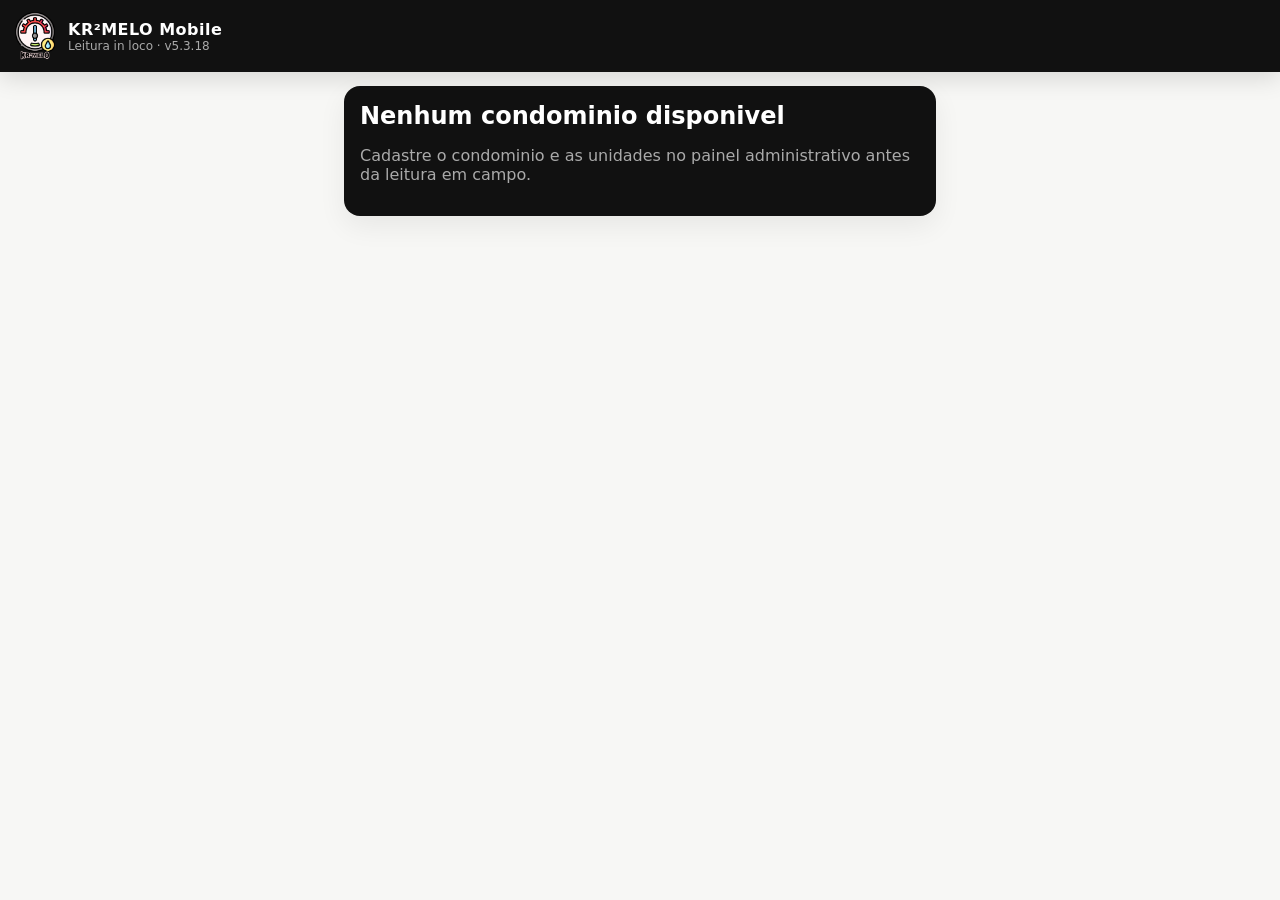
==== mobile.html @ ae86698d "Add files via upload" ====
<!doctype html>
<html lang="pt-BR">
<head>
  <meta charset="utf-8">
  <meta name="viewport" content="width=device-width,initial-scale=1,maximum-scale=1">
  <meta name="theme-color" content="#111111">
  <meta name="description" content="KR²MELO Mobile · Leitura de hidrômetros em campo.">
  <title>KR²MELO Mobile · Leitura in loco v5.3.18</title>
  <link rel="manifest" href="manifest.webmanifest">
  <link rel="icon" href="assets/logo.png">
  <link rel="stylesheet" href="mobile.css">
</head>
<body>
  <header class="m-top">
    <img src="assets/logo.png" alt="KR²MELO">
    <div><strong>KR²MELO Mobile</strong><small>Leitura in loco · v5.3.18</small></div>
  </header>
  <main id="mobileApp"></main>
  <input type="file" id="mobileImportInput" accept="application/json,.json" hidden>
  <div class="toast" id="toast" role="status" aria-live="polite"></div>
  <script src="sync.js"></script>
  <script src="mobile.js"></script>
</body>
</html>
---- mobile.css ----
:root{--red:#ff1100;--red-dark:#c90d00;--ink:#111;--paper:#f7f7f5;--line:#ddd;--muted:#73777c;--ok:#15966b;--warn:#f0a000;font-family:Inter,system-ui,-apple-system,"Segoe UI",sans-serif;color:var(--ink);background:var(--paper)}
*{box-sizing:border-box}
body{margin:0;min-width:320px;background:var(--paper)}
.m-top{position:sticky;top:0;z-index:5;background:#111;color:#fff;display:flex;align-items:center;gap:12px;padding:12px 14px;box-shadow:0 6px 25px #0002}
.m-top img{width:42px;height:48px;object-fit:contain}
.m-top strong{display:block;letter-spacing:.03em}
.m-top small{display:block;color:#aaa;font-size:12px}
main{padding:14px;max-width:620px;margin:auto}
.card{background:#fff;border:1px solid var(--line);border-radius:16px;padding:16px;box-shadow:0 10px 28px #1111;margin-bottom:12px}
.hero{background:#111;color:#fff;border:0}
.hero p{color:#aaa}
.hero h1,.card h2,.card h3{margin:0 0 8px}
.muted{color:var(--muted)}
input,select,button{width:100%;font:inherit;border-radius:12px}
select,input,textarea{border:1px solid var(--line);padding:13px;background:#fff}
textarea{width:100%;font:inherit;border-radius:12px;resize:vertical;min-height:76px}
button{border:0;padding:15px 16px;font-weight:900;cursor:pointer}
.primary{background:var(--red);color:#fff}
.secondary{background:#fff;border:1px solid var(--line)}
.row{display:flex;gap:9px}
.row>*{flex:1}
.compact-card{padding:12px 14px}
.route-summary{display:grid;grid-template-columns:repeat(4,1fr);gap:8px;padding:12px}
.route-summary div{background:#fafafa;border:1px solid var(--line);border-radius:12px;padding:10px 6px;text-align:center}
.route-summary small{display:block;color:var(--muted);font-size:10px;font-weight:900;text-transform:uppercase}
.route-summary strong{display:block;margin-top:3px;font-size:24px}
.mobile-tools{display:grid;grid-template-columns:repeat(auto-fit,minmax(128px,1fr));gap:8px;align-items:center;padding:12px}
.mobile-tools input{grid-column:1/-1;min-width:0}
.mobile-tools select{min-width:0}
.pending-button,.backup-button,.sync-button{white-space:normal;padding-left:10px;padding-right:10px;min-height:42px}
.unit-head{display:flex;justify-content:space-between;align-items:center;gap:12px}
.reading-card-alert{border-color:#f2b0aa;box-shadow:0 0 0 3px #ff110014,0 10px 28px #1111}
.reading-card-alert .unit-number{color:var(--red)}
.unit-number{font-size:54px;font-weight:950;letter-spacing:.03em}
.resident-line{margin-top:-4px}
.saved-line{margin:-4px 0 10px;color:var(--ok);font-size:12px;font-weight:800}
.edit-unit{margin:0 0 12px;padding:11px 14px}
.pill{display:inline-block;border-radius:999px;padding:6px 10px;font-size:12px;font-weight:900;background:#eee}
.pill.ok{background:#e5f8ef;color:#08724e}
.pill.warn{background:#fff3d8;color:#8a5b00}
.progress{height:12px;background:#eee;border-radius:999px;overflow:hidden}
.progress i{display:block;height:100%;background:var(--red);border-radius:999px}
.read-kpis{display:grid;grid-template-columns:1fr 1fr;gap:10px;margin:14px 0}
.read-kpis div{border:1px solid var(--line);border-radius:12px;padding:12px;background:#fafafa}
.read-kpis small{display:block;color:var(--muted);font-weight:800;text-transform:uppercase;font-size:11px}
.read-kpis strong{display:block;margin-top:4px;font-size:23px}
.reading-big label{font-size:12px;color:var(--muted);font-weight:800}
.reading-big input{font-size:36px;font-weight:900;text-align:center;margin-top:6px}
.note-field{display:block;margin-top:10px;color:var(--muted);font-size:12px;font-weight:900}
.note-field textarea{display:block;margin-top:6px;color:var(--ink);font-size:16px;font-weight:600;line-height:1.35}
.save-reading{margin-top:12px}
.no-access-row{display:grid;grid-template-columns:1fr 104px;gap:8px;margin-top:9px}
.no-access{padding-left:10px;padding-right:10px}
.reopen{margin-top:9px}
.nav-row{margin-top:9px}
.apt-list{display:grid;grid-template-columns:repeat(4,1fr);gap:8px}
.apt-list button{min-width:0;padding:12px 5px;background:#fff;border:1px solid var(--line);font-size:13px;line-height:1.15;overflow-wrap:anywhere}
.apt-list button.done{background:#e9f8f1;border-color:#b7e6cf;color:#08724e}
.apt-list button.active{outline:3px solid #ff110033;border-color:var(--red)}
.empty-list{grid-column:1/-1;text-align:center;margin:10px 0}
.history-card{padding:14px}
.mobile-history-list{display:grid;grid-template-columns:repeat(2,1fr);gap:8px}
.mobile-history-list div{border:1px solid var(--line);border-radius:12px;background:#fafafa;padding:10px}
.mobile-history-list small{display:block;color:var(--muted);font-size:11px;font-weight:800;text-transform:uppercase}
.mobile-history-list strong{display:block;margin-top:4px;font-size:20px}
.mobile-history-list span{display:block;margin-top:2px;color:var(--ok);font-size:12px;font-weight:800}
.alert{border-left:4px solid var(--warn);background:#fff8e8;padding:12px;border-radius:12px;font-size:13px;line-height:1.45}
.alert.danger{border-left-color:var(--red);background:#fff0ef;color:#7b150d}
.alert.ok{border-left-color:var(--ok)}
.toast{position:fixed;left:14px;right:14px;bottom:14px;background:#111;color:white;padding:13px 16px;border-radius:12px;transform:translateY(90px);opacity:0;transition:.25s;text-align:center;font-weight:800;z-index:8}
.toast.show{transform:none;opacity:1}
.toast.error{background:var(--red-dark)}
@media(max-width:430px){.route-summary{grid-template-columns:repeat(2,1fr)}.mobile-tools{grid-template-columns:1fr}.pending-button,.backup-button,.sync-button{white-space:normal}.no-access-row{grid-template-columns:1fr}.apt-list{grid-template-columns:repeat(4,minmax(0,1fr));gap:6px}.apt-list button{padding:10px 3px;font-size:12px}}
@media(max-width:390px){.m-top{gap:8px;padding:10px 11px}.m-top img{width:35px;height:42px}.m-top strong{font-size:13px}.m-top small{font-size:10px}.unit-number{font-size:48px}.reading-big input{font-size:32px}.apt-list{gap:5px}.apt-list button{font-size:11px;padding:9px 2px}}
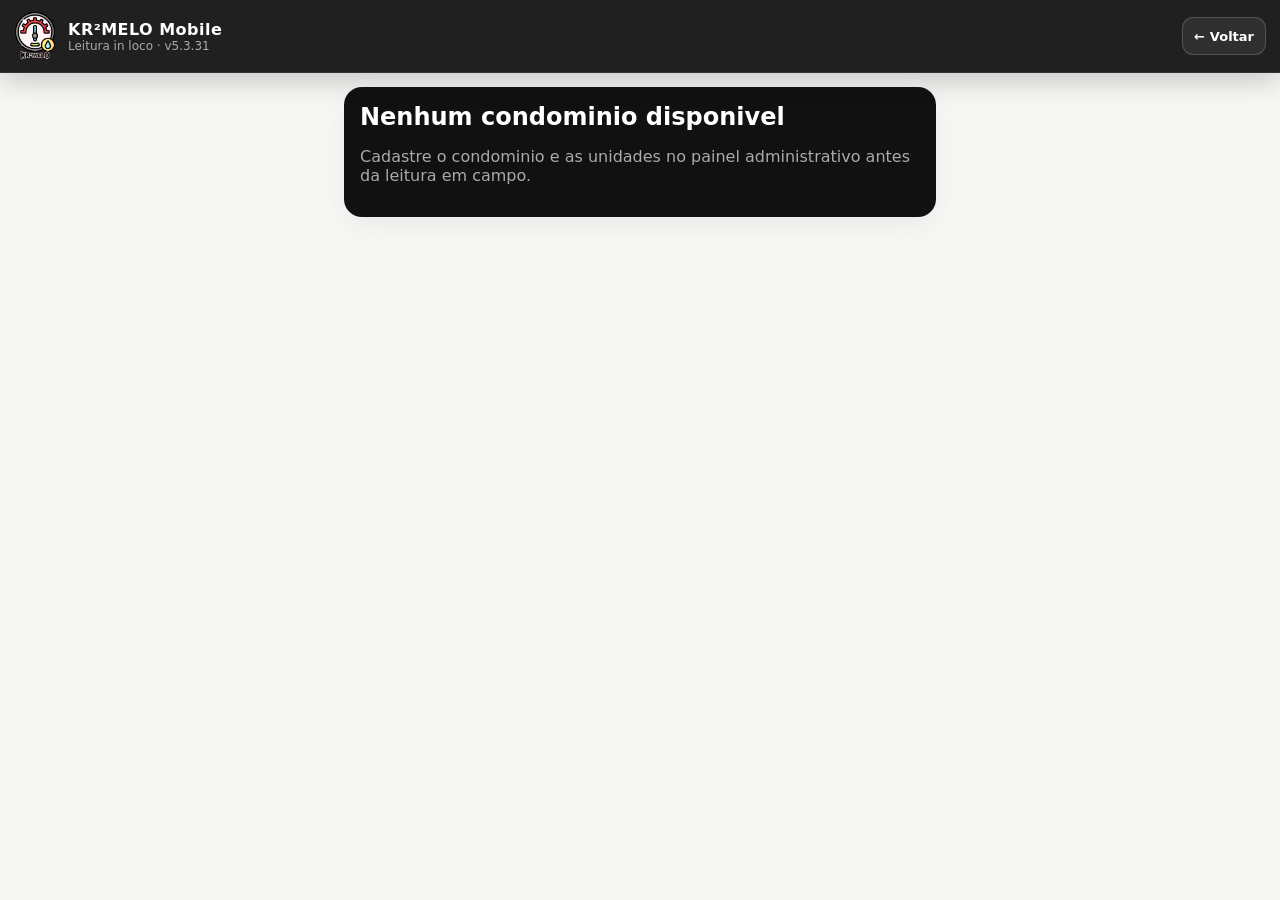
==== commit c211715b: "Add files via upload" ====
--- a/mobile.html
+++ b/mobile.html
@@ -1,24 +1,25 @@
-<!doctype html>
-<html lang="pt-BR">
-<head>
-  <meta charset="utf-8">
-  <meta name="viewport" content="width=device-width,initial-scale=1,maximum-scale=1">
-  <meta name="theme-color" content="#111111">
-  <meta name="description" content="KR²MELO Mobile · Leitura de hidrômetros em campo.">
-  <title>KR²MELO Mobile · Leitura in loco v5.3.18</title>
-  <link rel="manifest" href="manifest.webmanifest">
-  <link rel="icon" href="assets/logo.png">
-  <link rel="stylesheet" href="mobile.css">
-</head>
-<body>
-  <header class="m-top">
-    <img src="assets/logo.png" alt="KR²MELO">
-    <div><strong>KR²MELO Mobile</strong><small>Leitura in loco · v5.3.18</small></div>
-  </header>
-  <main id="mobileApp"></main>
-  <input type="file" id="mobileImportInput" accept="application/json,.json" hidden>
-  <div class="toast" id="toast" role="status" aria-live="polite"></div>
-  <script src="sync.js"></script>
-  <script src="mobile.js"></script>
-</body>
-</html>
+<!doctype html>
+<html lang="pt-BR">
+<head>
+  <meta charset="utf-8">
+  <meta name="viewport" content="width=device-width,initial-scale=1,maximum-scale=1">
+  <meta name="theme-color" content="#111111">
+  <meta name="description" content="KR²MELO Mobile · Leitura de hidrômetros em campo.">
+  <title>KR²MELO Mobile · Leitura in loco v5.3.31</title>
+  <link rel="manifest" href="manifest.webmanifest">
+  <link rel="icon" href="assets/logo.png">
+  <link rel="stylesheet" href="mobile.css">
+</head>
+<body>
+  <header class="m-top">
+    <img src="assets/logo.png" alt="KR²MELO">
+    <div class="m-title"><strong>KR²MELO Mobile</strong><small>Leitura in loco · v5.3.31</small></div>
+    <a class="back-system" href="index.html" aria-label="Voltar para o sistema">← <span>Voltar</span></a>
+  </header>
+  <main id="mobileApp"></main>
+  <input type="file" id="mobileImportInput" accept="application/json,.json" hidden>
+  <div class="toast" id="toast" role="status" aria-live="polite"></div>
+  <script src="sync.js"></script>
+  <script src="mobile.js"></script>
+</body>
+</html>
--- a/mobile.css
+++ b/mobile.css
@@ -1,12 +1,12 @@
 :root{--red:#ff1100;--red-dark:#c90d00;--ink:#111;--paper:#f7f7f5;--line:#ddd;--muted:#73777c;--ok:#15966b;--warn:#f0a000;font-family:Inter,system-ui,-apple-system,"Segoe UI",sans-serif;color:var(--ink);background:var(--paper)}
 *{box-sizing:border-box}
 body{margin:0;min-width:320px;background:var(--paper)}
-.m-top{position:sticky;top:0;z-index:5;background:#111;color:#fff;display:flex;align-items:center;gap:12px;padding:12px 14px;box-shadow:0 6px 25px #0002}
+.m-top{position:sticky;top:0;z-index:5;background:#111e;color:#fff;display:flex;align-items:center;gap:12px;padding:12px 14px;box-shadow:0 8px 28px #0003;backdrop-filter:blur(14px);-webkit-backdrop-filter:blur(14px);border-bottom:1px solid #ffffff14}
 .m-top img{width:42px;height:48px;object-fit:contain}
 .m-top strong{display:block;letter-spacing:.03em}
 .m-top small{display:block;color:#aaa;font-size:12px}
 main{padding:14px;max-width:620px;margin:auto}
-.card{background:#fff;border:1px solid var(--line);border-radius:16px;padding:16px;box-shadow:0 10px 28px #1111;margin-bottom:12px}
+.card{background:#fff;border:1px solid #e5e5e5;border-radius:18px;padding:16px;box-shadow:0 10px 30px #1111110d;margin-bottom:12px}
 .hero{background:#111;color:#fff;border:0}
 .hero p{color:#aaa}
 .hero h1,.card h2,.card h3{margin:0 0 8px}
@@ -28,13 +28,15 @@
 .mobile-tools input{grid-column:1/-1;min-width:0}
 .mobile-tools select{min-width:0}
 .pending-button,.backup-button,.sync-button{white-space:normal;padding-left:10px;padding-right:10px;min-height:42px}
-.unit-head{display:flex;justify-content:space-between;align-items:center;gap:12px}
+.unit-overview{display:grid;grid-template-columns:minmax(0,1fr) 96px;gap:10px;align-items:stretch}
+.unit-data{min-width:0}
+.unit-head{display:flex;justify-content:space-between;align-items:flex-start;gap:10px}
 .reading-card-alert{border-color:#f2b0aa;box-shadow:0 0 0 3px #ff110014,0 10px 28px #1111}
 .reading-card-alert .unit-number{color:var(--red)}
 .unit-number{font-size:54px;font-weight:950;letter-spacing:.03em}
-.resident-line{margin-top:-4px}
-.saved-line{margin:-4px 0 10px;color:var(--ok);font-size:12px;font-weight:800}
-.edit-unit{margin:0 0 12px;padding:11px 14px}
+.resident-line{margin:2px 0 0;white-space:nowrap;overflow:hidden;text-overflow:ellipsis}
+.saved-line{margin:6px 0 0;color:var(--ok);font-size:12px;font-weight:800}
+.edit-unit{width:96px;min-height:100%;margin:0;padding:10px 8px;align-self:stretch;display:flex;align-items:center;justify-content:center;text-align:center;line-height:1.15}
 .pill{display:inline-block;border-radius:999px;padding:6px 10px;font-size:12px;font-weight:900;background:#eee}
 .pill.ok{background:#e5f8ef;color:#08724e}
 .pill.warn{background:#fff3d8;color:#8a5b00}
@@ -44,11 +46,18 @@
 .read-kpis div{border:1px solid var(--line);border-radius:12px;padding:12px;background:#fafafa}
 .read-kpis small{display:block;color:var(--muted);font-weight:800;text-transform:uppercase;font-size:11px}
 .read-kpis strong{display:block;margin-top:4px;font-size:23px}
-.reading-big label{font-size:12px;color:var(--muted);font-weight:800}
-.reading-big input{font-size:36px;font-weight:900;text-align:center;margin-top:6px}
+.reading-entry{display:grid;grid-template-columns:minmax(0,1fr) 118px;gap:10px;align-items:start;margin-top:2px}
+.reading-big{min-width:0}
+.reading-big label{display:block;font-size:12px;color:var(--muted);font-weight:900;text-transform:uppercase;letter-spacing:.035em}
+.reading-big input{height:58px;font-size:30px;font-weight:950;text-align:center;margin-top:6px;padding:8px 10px;border:2px solid #d7d9dc;border-radius:14px;background:#fcfcfc;transition:border-color .18s,box-shadow .18s,background .18s}
+.reading-big input:focus{outline:0;border-color:var(--red);box-shadow:0 0 0 4px #ff110014;background:#fff}
+.reading-hint{display:block;margin:5px 2px 0;color:#90949a;font-size:10px;font-weight:700;line-height:1.2}
 .note-field{display:block;margin-top:10px;color:var(--muted);font-size:12px;font-weight:900}
 .note-field textarea{display:block;margin-top:6px;color:var(--ink);font-size:16px;font-weight:600;line-height:1.35}
-.save-reading{margin-top:12px}
+.save-reading{height:58px;margin:22px 0 0;border-radius:14px;padding:7px 10px;box-shadow:0 8px 18px #ff110024;transition:transform .12s,box-shadow .12s}
+.save-reading:active{transform:translateY(1px);box-shadow:0 4px 10px #ff11001f}
+.save-reading span{display:block;font-size:16px;line-height:1.05}
+.save-reading small{display:block;margin-top:3px;font-size:10px;font-weight:800;opacity:.78}
 .no-access-row{display:grid;grid-template-columns:1fr 104px;gap:8px;margin-top:9px}
 .no-access{padding-left:10px;padding-right:10px}
 .reopen{margin-top:9px}
@@ -70,5 +79,24 @@
 .toast{position:fixed;left:14px;right:14px;bottom:14px;background:#111;color:white;padding:13px 16px;border-radius:12px;transform:translateY(90px);opacity:0;transition:.25s;text-align:center;font-weight:800;z-index:8}
 .toast.show{transform:none;opacity:1}
 .toast.error{background:var(--red-dark)}
-@media(max-width:430px){.route-summary{grid-template-columns:repeat(2,1fr)}.mobile-tools{grid-template-columns:1fr}.pending-button,.backup-button,.sync-button{white-space:normal}.no-access-row{grid-template-columns:1fr}.apt-list{grid-template-columns:repeat(4,minmax(0,1fr));gap:6px}.apt-list button{padding:10px 3px;font-size:12px}}
-@media(max-width:390px){.m-top{gap:8px;padding:10px 11px}.m-top img{width:35px;height:42px}.m-top strong{font-size:13px}.m-top small{font-size:10px}.unit-number{font-size:48px}.reading-big input{font-size:32px}.apt-list{gap:5px}.apt-list button{font-size:11px;padding:9px 2px}}
+@media(max-width:430px){.unit-overview{grid-template-columns:minmax(0,1fr) 88px;gap:8px}.edit-unit{width:88px;padding-left:6px;padding-right:6px}.route-summary{grid-template-columns:repeat(2,1fr)}.mobile-tools{grid-template-columns:1fr}.pending-button,.backup-button,.sync-button{white-space:normal}.no-access-row{grid-template-columns:1fr}.reading-entry{grid-template-columns:minmax(0,1fr) 108px;gap:8px}.reading-big input{font-size:28px}.save-reading{padding-left:8px;padding-right:8px}.apt-list{grid-template-columns:repeat(4,minmax(0,1fr));gap:6px}.apt-list button{padding:10px 3px;font-size:12px}}
+@media(max-width:390px){.unit-overview{grid-template-columns:minmax(0,1fr) 82px}.edit-unit{width:82px;font-size:13px}.m-top{gap:8px;padding:10px 11px}.m-top img{width:35px;height:42px}.m-top strong{font-size:13px}.m-top small{font-size:10px}.unit-number{font-size:48px}.reading-entry{grid-template-columns:minmax(0,1fr) 102px}.reading-big input{font-size:26px}.save-reading span{font-size:15px}.apt-list{gap:5px}.apt-list button{font-size:11px;padding:9px 2px}}
+
+/* KR2MELO v5.3.23 - fluxo simplificado e leitura por media */
+.mobile-more-tools{grid-column:1/-1;border:1px solid var(--line);border-radius:12px;background:#fafafa;padding:0 12px}
+.mobile-more-tools summary{cursor:pointer;padding:12px 2px;font-weight:900}
+.mobile-more-tools>div{display:grid;grid-template-columns:repeat(2,1fr);gap:8px;padding:0 0 12px}
+.average-reading{margin-top:9px;border-color:#c7ddef;background:#eef7ff;color:#1767a8}
+@media(max-width:430px){.mobile-more-tools>div{grid-template-columns:1fr}}
+
+/* v5.3.23 — retorno rápido ao sistema principal */
+.m-title{min-width:0;flex:1}
+.back-system{flex:0 0 auto;display:inline-flex;align-items:center;justify-content:center;gap:5px;min-height:38px;padding:8px 11px;border:1px solid #ffffff2b;border-radius:11px;background:#ffffff12;color:#fff;text-decoration:none;font-size:13px;font-weight:900;white-space:nowrap}
+.back-system:active{transform:translateY(1px);background:#ffffff20}
+@media(max-width:360px){.m-top{gap:8px;padding-left:10px;padding-right:10px}.m-top img{width:36px}.back-system{padding:8px 9px}.back-system span{display:none}}
+
+
+/* v5.3.31 — salvamento protegido e ponte com o painel */
+.sync-bridge-mobile-v5331{display:flex;align-items:center;justify-content:space-between;gap:12px;border:1px solid rgba(17,17,17,.12)}
+.sync-bridge-mobile-v5331 div{display:grid;gap:2px}.sync-bridge-mobile-v5331 small{color:#666}
+.draft-pill-v5331{margin-left:auto;white-space:nowrap}
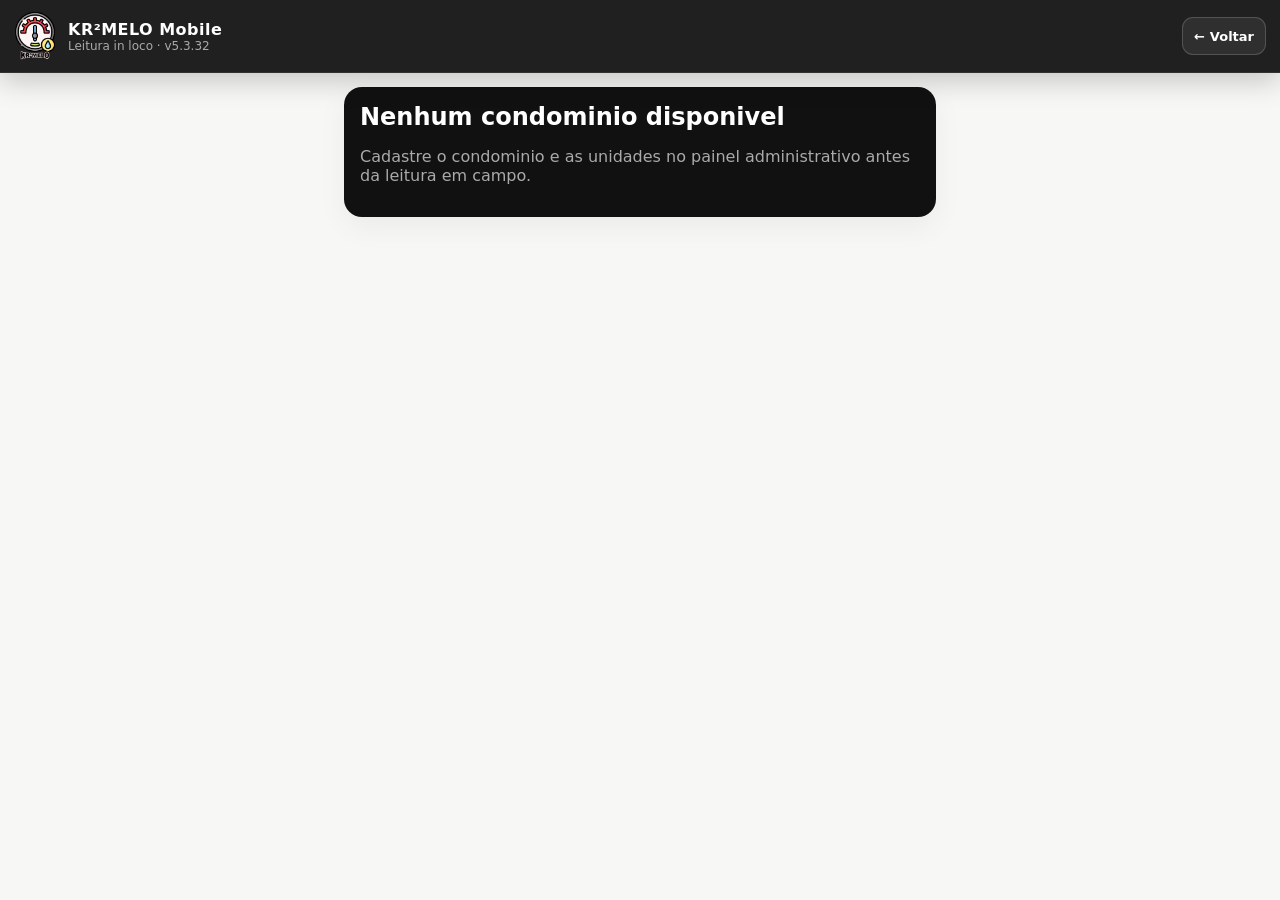
==== commit 33836373: "Add files via upload" ====
--- a/mobile.html
+++ b/mobile.html
@@ -5,7 +5,7 @@
   <meta name="viewport" content="width=device-width,initial-scale=1,maximum-scale=1">
   <meta name="theme-color" content="#111111">
   <meta name="description" content="KR²MELO Mobile · Leitura de hidrômetros em campo.">
-  <title>KR²MELO Mobile · Leitura in loco v5.3.31</title>
+  <title>KR²MELO Mobile · Leitura in loco v5.3.32</title>
   <link rel="manifest" href="manifest.webmanifest">
   <link rel="icon" href="assets/logo.png">
   <link rel="stylesheet" href="mobile.css">
@@ -13,7 +13,7 @@
 <body>
   <header class="m-top">
     <img src="assets/logo.png" alt="KR²MELO">
-    <div class="m-title"><strong>KR²MELO Mobile</strong><small>Leitura in loco · v5.3.31</small></div>
+    <div class="m-title"><strong>KR²MELO Mobile</strong><small>Leitura in loco · v5.3.32</small></div>
     <a class="back-system" href="index.html" aria-label="Voltar para o sistema">← <span>Voltar</span></a>
   </header>
   <main id="mobileApp"></main>
--- a/mobile.css
+++ b/mobile.css
@@ -100,3 +100,11 @@
 .sync-bridge-mobile-v5331{display:flex;align-items:center;justify-content:space-between;gap:12px;border:1px solid rgba(17,17,17,.12)}
 .sync-bridge-mobile-v5331 div{display:grid;gap:2px}.sync-bridge-mobile-v5331 small{color:#666}
 .draft-pill-v5331{margin-left:auto;white-space:nowrap}
+
+
+/* KR2MELO v5.3.32 — offline-first / IndexedDB */
+.offline-first-v5332{border:1px solid rgba(17,17,17,.10);box-shadow:0 12px 30px rgba(17,17,17,.06)}
+.offline-first-head{display:flex;justify-content:space-between;gap:12px;align-items:center}.offline-first-head>div{display:grid;gap:3px}.offline-first-head small{color:var(--muted)}
+.offline-first-stats{display:grid;grid-template-columns:repeat(3,1fr);gap:8px;margin:12px 0}.offline-first-stats span{padding:10px;border:1px solid var(--line);border-radius:12px;text-align:center;display:grid;gap:2px}.offline-first-stats b{font-size:1.25rem}.offline-first-stats small{color:var(--muted);font-size:.72rem}
+.sync-status-v5332{margin-left:auto}.conflict-actions-v5332{display:grid;gap:8px;margin:10px 0}.conflict-actions-v5332 span{font-size:.84rem}.pill.danger{background:#fff0ef;color:#a70f04;border-color:#ffc5c0}
+@media(max-width:520px){.offline-first-stats{grid-template-columns:1fr 1fr 1fr}.offline-first-v5332 .row{align-items:stretch;flex-direction:column}.sync-status-v5332{margin-left:0}}
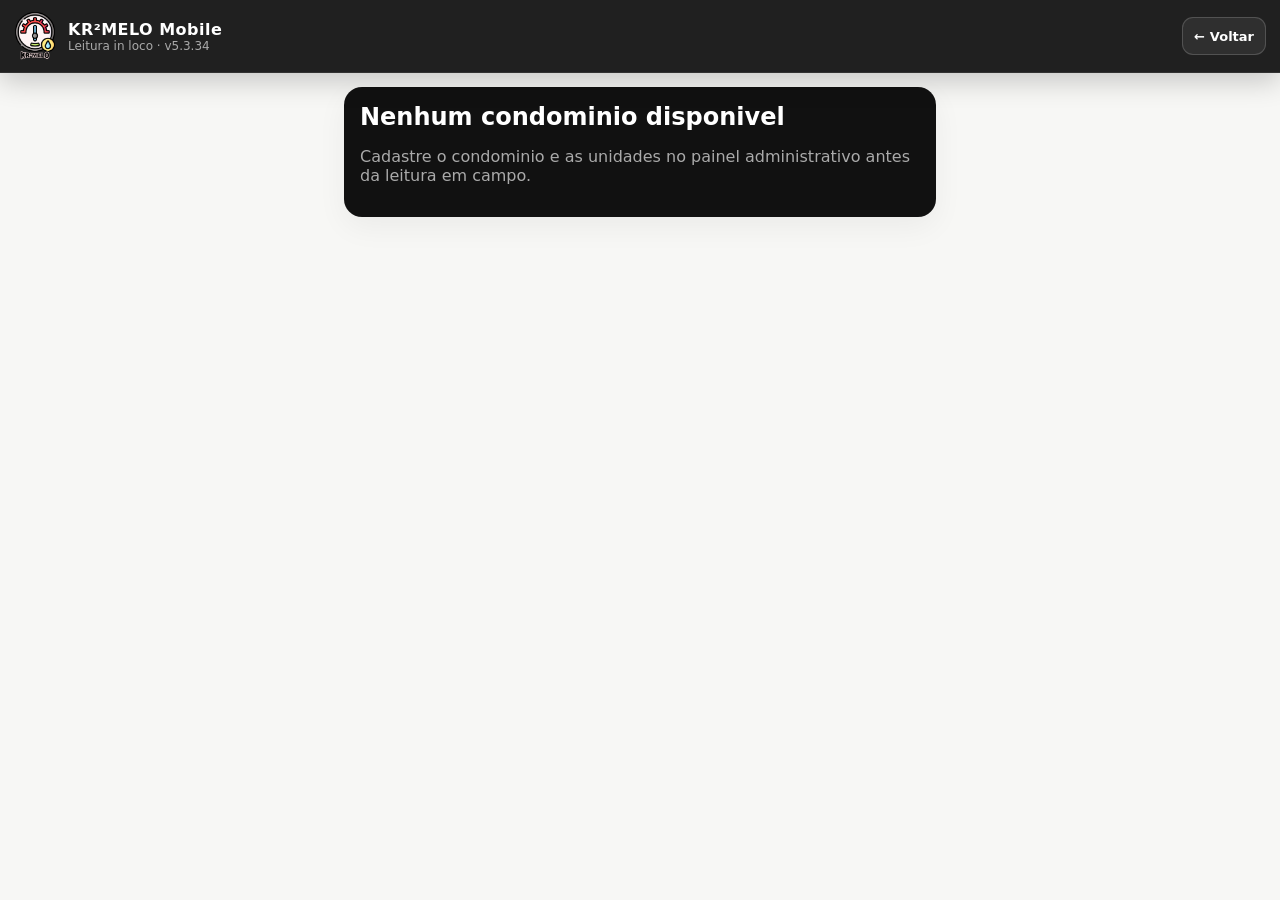
==== commit 2dcd0c3a: "Add files via upload" ====
--- a/mobile.html
+++ b/mobile.html
@@ -1,25 +1,25 @@
-<!doctype html>
-<html lang="pt-BR">
-<head>
-  <meta charset="utf-8">
-  <meta name="viewport" content="width=device-width,initial-scale=1,maximum-scale=1">
-  <meta name="theme-color" content="#111111">
-  <meta name="description" content="KR²MELO Mobile · Leitura de hidrômetros em campo.">
-  <title>KR²MELO Mobile · Leitura in loco v5.3.32</title>
-  <link rel="manifest" href="manifest.webmanifest">
-  <link rel="icon" href="assets/logo.png">
-  <link rel="stylesheet" href="mobile.css">
-</head>
-<body>
-  <header class="m-top">
-    <img src="assets/logo.png" alt="KR²MELO">
-    <div class="m-title"><strong>KR²MELO Mobile</strong><small>Leitura in loco · v5.3.32</small></div>
-    <a class="back-system" href="index.html" aria-label="Voltar para o sistema">← <span>Voltar</span></a>
-  </header>
-  <main id="mobileApp"></main>
-  <input type="file" id="mobileImportInput" accept="application/json,.json" hidden>
-  <div class="toast" id="toast" role="status" aria-live="polite"></div>
-  <script src="sync.js"></script>
-  <script src="mobile.js"></script>
-</body>
-</html>
+<!doctype html>
+<html lang="pt-BR">
+<head>
+  <meta charset="utf-8">
+  <meta name="viewport" content="width=device-width,initial-scale=1,maximum-scale=1">
+  <meta name="theme-color" content="#111111">
+  <meta name="description" content="KR²MELO Mobile · Leitura de hidrômetros em campo.">
+  <title>KR²MELO Mobile · Leitura in loco v5.3.34</title>
+  <link rel="manifest" href="manifest.webmanifest">
+  <link rel="icon" href="assets/logo.png">
+  <link rel="stylesheet" href="mobile.css">
+</head>
+<body>
+  <header class="m-top">
+    <img src="assets/logo.png" alt="KR²MELO">
+    <div class="m-title"><strong>KR²MELO Mobile</strong><small>Leitura in loco · v5.3.34</small></div>
+    <a class="back-system" href="index.html" aria-label="Voltar para o sistema">← <span>Voltar</span></a>
+  </header>
+  <main id="mobileApp"></main>
+  <input type="file" id="mobileImportInput" accept="application/json,.json" hidden>
+  <div class="toast" id="toast" role="status" aria-live="polite"></div>
+  <script src="sync.js"></script>
+  <script src="mobile.js"></script>
+</body>
+</html>
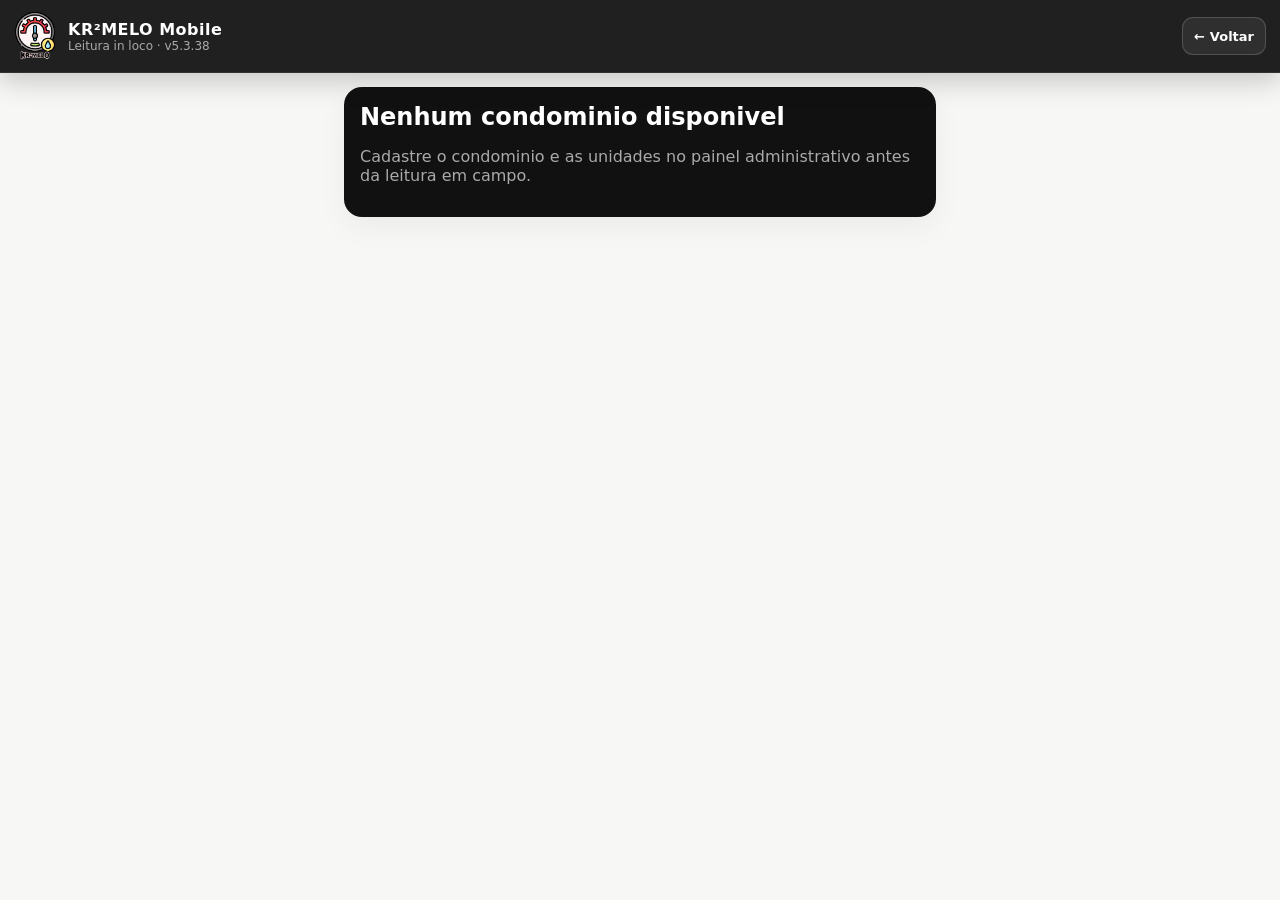
==== commit 934e0aea: "Add files via upload" ====
--- a/mobile.html
+++ b/mobile.html
@@ -5,7 +5,7 @@
   <meta name="viewport" content="width=device-width,initial-scale=1,maximum-scale=1">
   <meta name="theme-color" content="#111111">
   <meta name="description" content="KR²MELO Mobile · Leitura de hidrômetros em campo.">
-  <title>KR²MELO Mobile · Leitura in loco v5.3.34</title>
+  <title>KR²MELO Mobile · Leitura in loco v5.3.38</title>
   <link rel="manifest" href="manifest.webmanifest">
   <link rel="icon" href="assets/logo.png">
   <link rel="stylesheet" href="mobile.css">
@@ -13,13 +13,14 @@
 <body>
   <header class="m-top">
     <img src="assets/logo.png" alt="KR²MELO">
-    <div class="m-title"><strong>KR²MELO Mobile</strong><small>Leitura in loco · v5.3.34</small></div>
+    <div class="m-title"><strong>KR²MELO Mobile</strong><small>Leitura in loco · v5.3.38</small></div>
     <a class="back-system" href="index.html" aria-label="Voltar para o sistema">← <span>Voltar</span></a>
   </header>
   <main id="mobileApp"></main>
   <input type="file" id="mobileImportInput" accept="application/json,.json" hidden>
   <div class="toast" id="toast" role="status" aria-live="polite"></div>
   <script src="sync.js"></script>
+  <script src="financial.js"></script>
   <script src="mobile.js"></script>
 </body>
 </html>
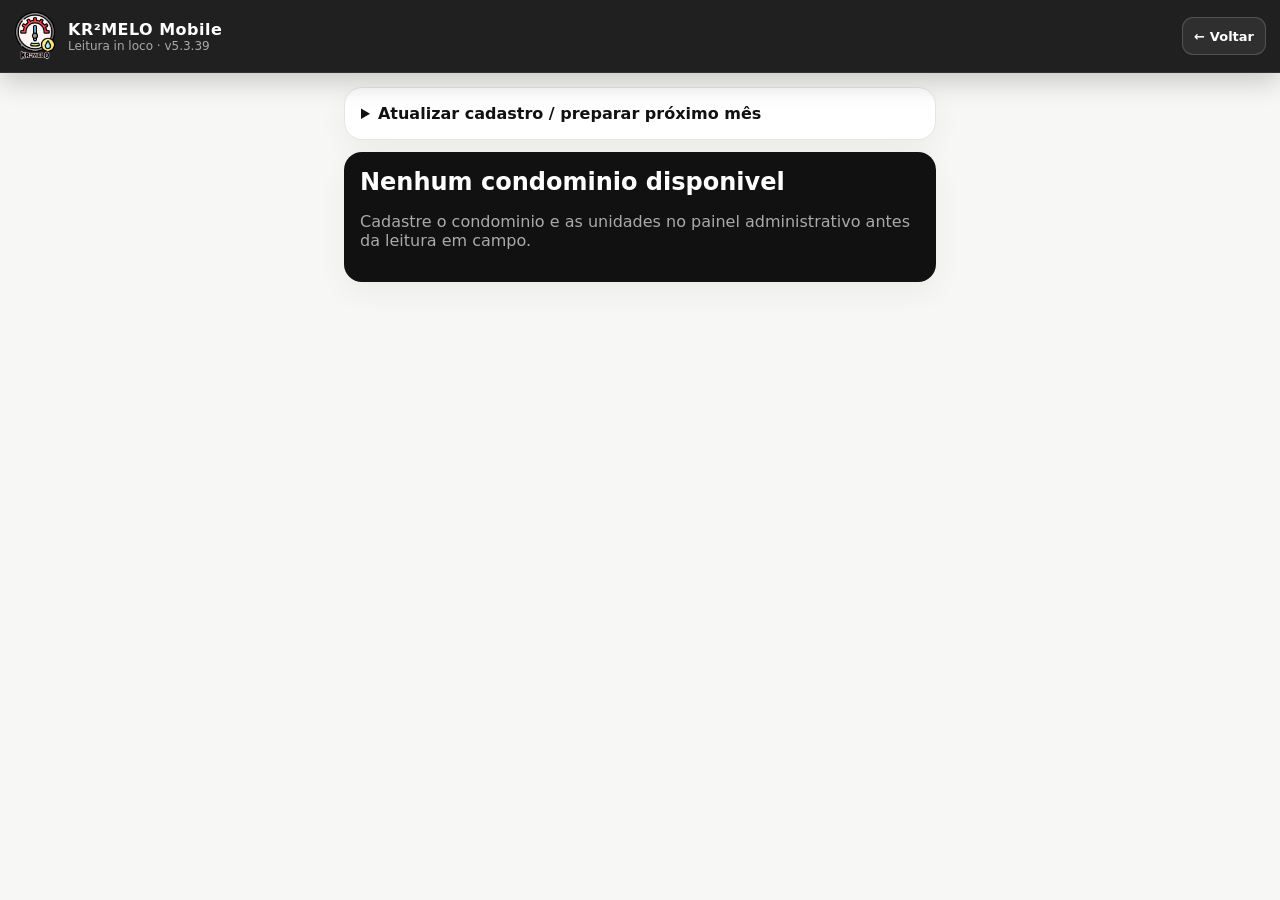
==== commit b3aaaf68: "Add files via upload" ====
--- a/mobile.html
+++ b/mobile.html
@@ -5,7 +5,7 @@
   <meta name="viewport" content="width=device-width,initial-scale=1,maximum-scale=1">
   <meta name="theme-color" content="#111111">
   <meta name="description" content="KR²MELO Mobile · Leitura de hidrômetros em campo.">
-  <title>KR²MELO Mobile · Leitura in loco v5.3.38</title>
+  <title>KR²MELO Mobile · Leitura in loco v5.3.39</title>
   <link rel="manifest" href="manifest.webmanifest">
   <link rel="icon" href="assets/logo.png">
   <link rel="stylesheet" href="mobile.css">
@@ -13,7 +13,7 @@
 <body>
   <header class="m-top">
     <img src="assets/logo.png" alt="KR²MELO">
-    <div class="m-title"><strong>KR²MELO Mobile</strong><small>Leitura in loco · v5.3.38</small></div>
+    <div class="m-title"><strong>KR²MELO Mobile</strong><small>Leitura in loco · v5.3.39</small></div>
     <a class="back-system" href="index.html" aria-label="Voltar para o sistema">← <span>Voltar</span></a>
   </header>
   <main id="mobileApp"></main>
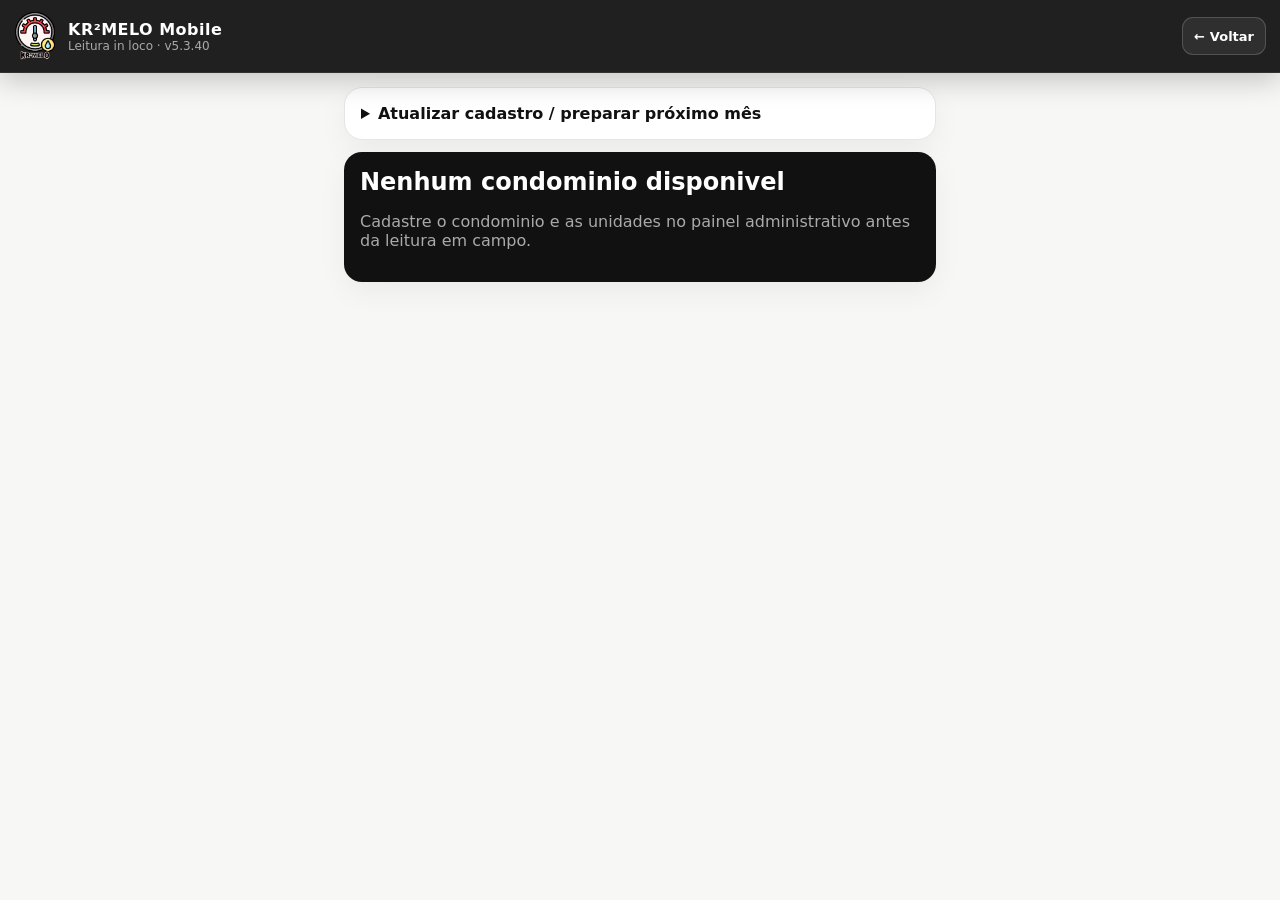
==== commit 571abeb4: "Add files via upload" ====
--- a/mobile.html
+++ b/mobile.html
@@ -5,7 +5,7 @@
   <meta name="viewport" content="width=device-width,initial-scale=1,maximum-scale=1">
   <meta name="theme-color" content="#111111">
   <meta name="description" content="KR²MELO Mobile · Leitura de hidrômetros em campo.">
-  <title>KR²MELO Mobile · Leitura in loco v5.3.39</title>
+  <title>KR²MELO Mobile · Leitura in loco v5.3.40</title>
   <link rel="manifest" href="manifest.webmanifest">
   <link rel="icon" href="assets/logo.png">
   <link rel="stylesheet" href="mobile.css">
@@ -13,7 +13,7 @@
 <body>
   <header class="m-top">
     <img src="assets/logo.png" alt="KR²MELO">
-    <div class="m-title"><strong>KR²MELO Mobile</strong><small>Leitura in loco · v5.3.39</small></div>
+    <div class="m-title"><strong>KR²MELO Mobile</strong><small>Leitura in loco · v5.3.40</small></div>
     <a class="back-system" href="index.html" aria-label="Voltar para o sistema">← <span>Voltar</span></a>
   </header>
   <main id="mobileApp"></main>
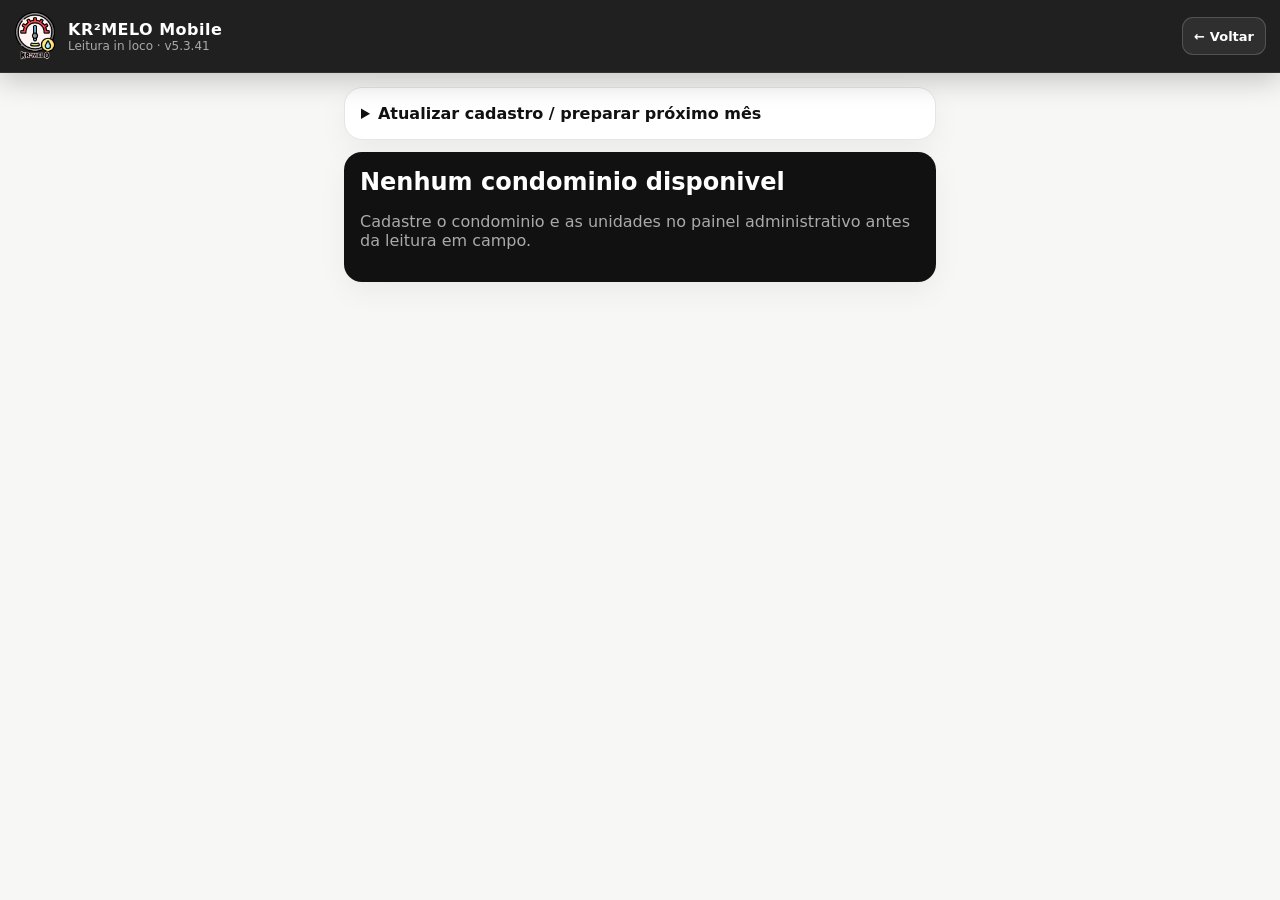
==== commit 9b91e8fc: "Add files via upload" ====
--- a/mobile.html
+++ b/mobile.html
@@ -5,7 +5,7 @@
   <meta name="viewport" content="width=device-width,initial-scale=1,maximum-scale=1">
   <meta name="theme-color" content="#111111">
   <meta name="description" content="KR²MELO Mobile · Leitura de hidrômetros em campo.">
-  <title>KR²MELO Mobile · Leitura in loco v5.3.40</title>
+  <title>KR²MELO Mobile · Leitura in loco v5.3.41</title>
   <link rel="manifest" href="manifest.webmanifest">
   <link rel="icon" href="assets/logo.png">
   <link rel="stylesheet" href="mobile.css">
@@ -13,7 +13,7 @@
 <body>
   <header class="m-top">
     <img src="assets/logo.png" alt="KR²MELO">
-    <div class="m-title"><strong>KR²MELO Mobile</strong><small>Leitura in loco · v5.3.40</small></div>
+    <div class="m-title"><strong>KR²MELO Mobile</strong><small>Leitura in loco · v5.3.41</small></div>
     <a class="back-system" href="index.html" aria-label="Voltar para o sistema">← <span>Voltar</span></a>
   </header>
   <main id="mobileApp"></main>
